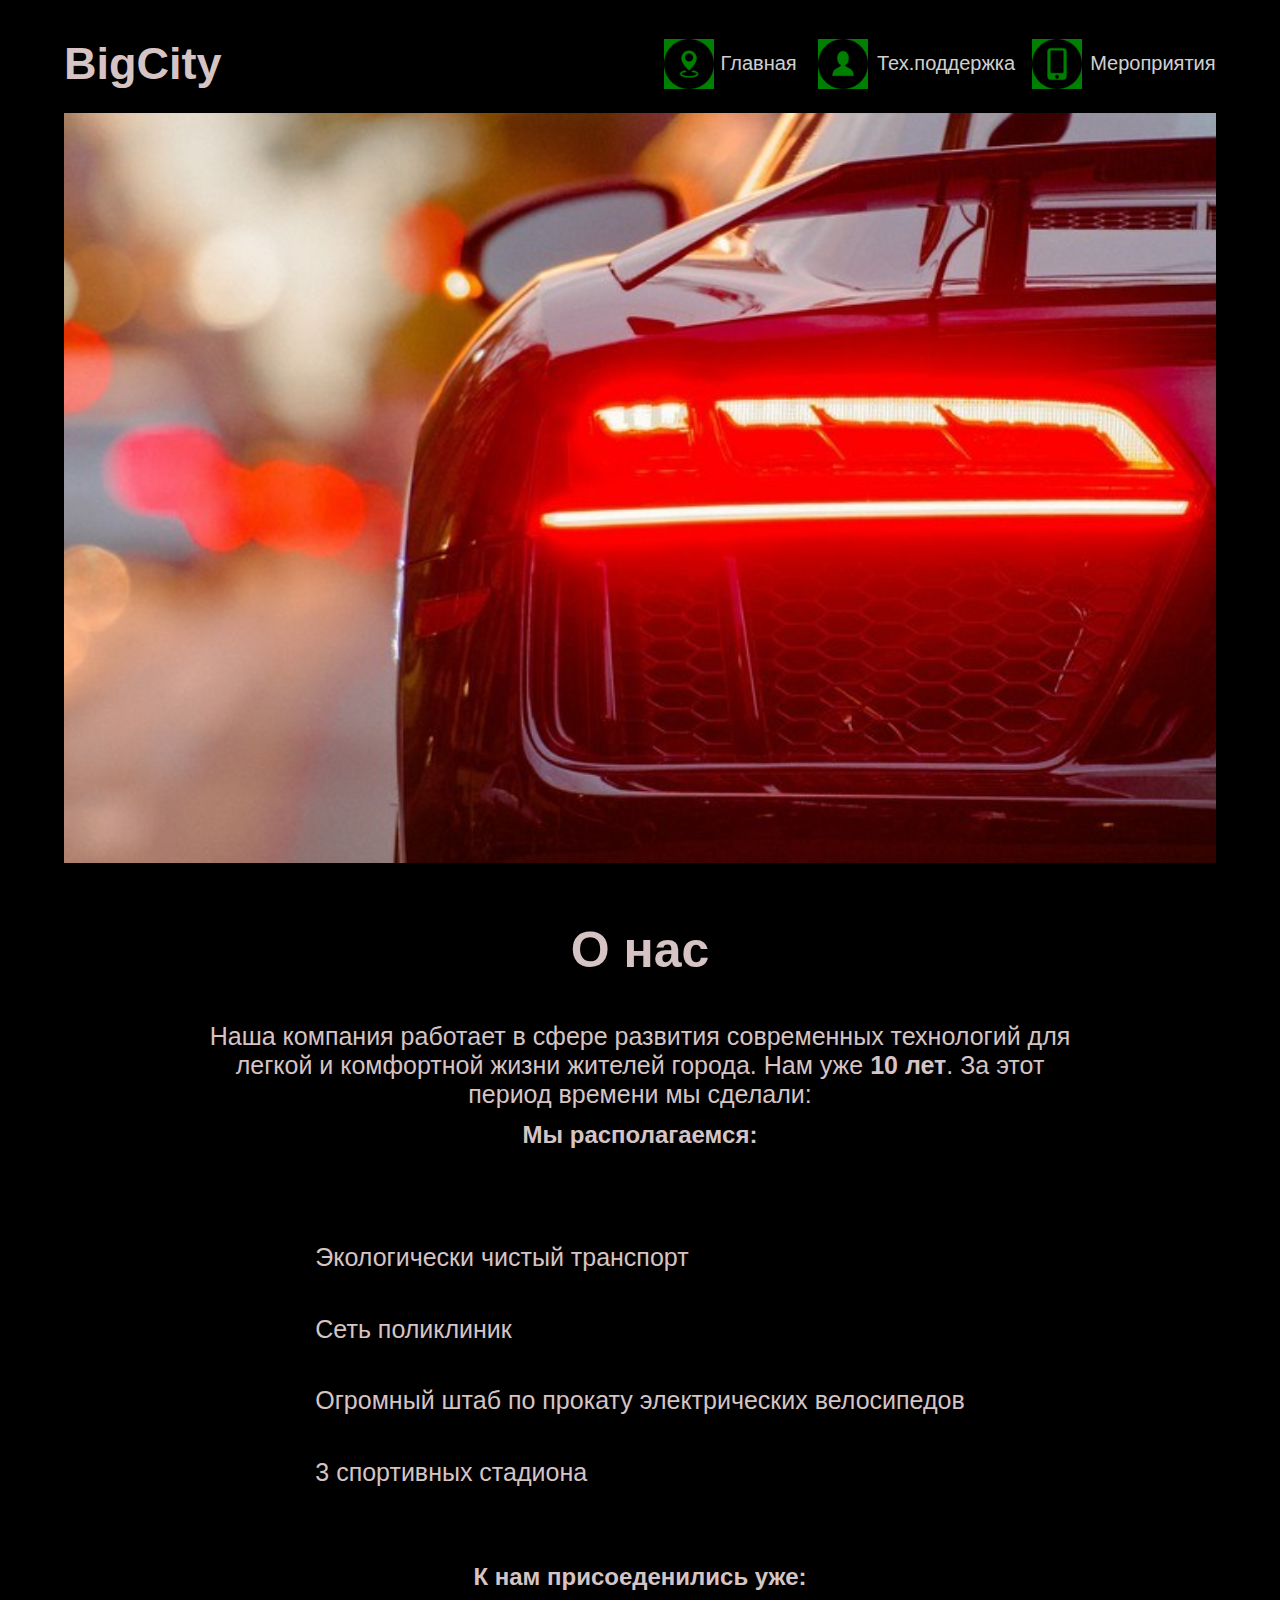
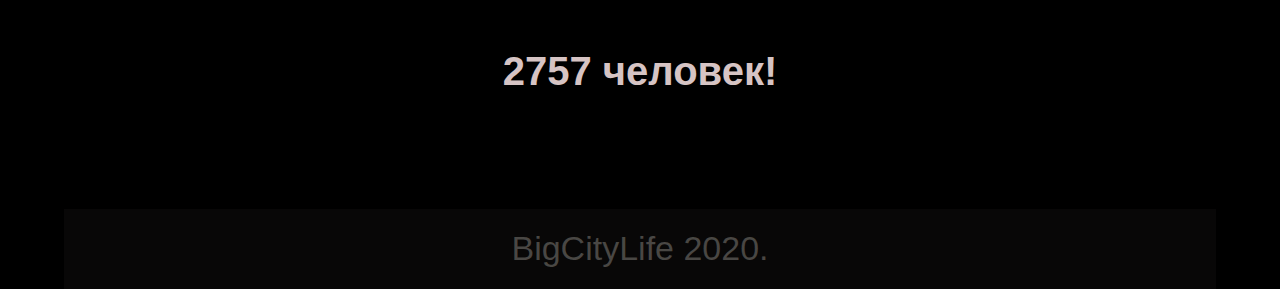
==== index1.html @ b47596a4 "commit" ====
<!DOCTYPE html>
<html lang="en">
<head>
    <meta charset="UTF-8">
    <meta name="viewport" content="width=device-width, initial-scale=1.0">
    <link rel="stylesheet" href="css/fonts.css">
    <link rel="shortcut icon" href="/icons/icon.png" type="image/png">
    <title>BigCity - О нас</title>
</head>
<body>
    <header id="header">
        <div class="logo">
            <h2>BigCity</h2>
        </div>
        <div>
        <nav>
            <button id = "phone">Menu</button>
            <ul class="menu">
                <li>
                    <a href="index.html"><img src="/icons/icon-4.png" alt="">Главная</a>
                </li>
                <li>

                    <a href="index2.html"><img src="/icons/icon-2.png" alt="">Тех.поддержка</a>

                </li>
                <li>
                    <a href="index3.html"><img src="/icons/icon-3.png" alt="">Мероприятия</a>
                
                </li>
            </ul>
        </nav>
        </div>
    </header>
    <section>
        <div class = "shapka fon2">
        </div>
    </section>
    <section>
        <div class= "section position">
           <div class = "comment">
           <h2>О нас</h2>
           <p> Наша компания работает в сфере развития современных технологий для легкой и комфортной жизни
                жителей города. Нам уже <strong>10 лет</strong>. За этот период времени мы сделали:</p>
               </div>
               <div>
                   <h2 class="geo">Мы располагаемся:  </h2>
                   <div class = 'carta'>
                   <script type="text/javascript" charset="utf-8" async src="https://api-maps.yandex.ru/services/constructor/1.0/js/?um=constructor%3A6254623eac0a14fa5d5d8fa175fbe306f7fb29cbd4ab9bb5e88416cd21ce7368&amp;width=500&amp;height=400&amp;lang=ru_RU&amp;scroll=true">
                </script>
                 </div>
               </div>
                <div class = "list">
                <ul>
                    <li>Экологически чистый транспорт</li>
                    <li> Сеть поликлиник</li>
                    <li>Огромный штаб по прокату электрических велосипедов</li>
                    <li>3  спортивных стадиона</li>
                </ul>
                </div>
                </div>
                <div class="scetcik"><h2>К нам присоеденились уже:</h2>
                   <h3 id="schet"><h3>
                </div>
              
        </div>
    </section>
    <footer>
        <div class="footer">
          <p>BigCityLife 2020.</p>
        </div>
     </footer>
     <script src="js/jquery-3.5.1.min.js"></script>
     <script src="js/app.js"></script>
</body>
</html>
---- css/fonts.css ----
*{
  margin: 0;
  padding: 0;
  box-sizing: border-box;
}
body{
  -ms-user-select: none; 
		-moz-user-select: none; 
		-webkit-user-select: none; 
		user-select: none; 
  display:flex;
 flex-direction: column;
 margin-left:5%;
 margin-right: 5%;
 margin-top:2%;
  background: black;
  color:rgb(214, 196, 196);
  font-family: Verdana, Geneva, Tahoma, sans-serif;
}
header{
  display: flex;
  flex:1 0 auto;
  align-items: center;
}
.logo{
  flex-grow: 1;
}
.logo h2{
  font-size: 45px;
}

.shapka{
  margin-top:1%;
  height: 750px;
  display:flex;
  justify-content:center;
  align-items:stretch;
}
.fon1{
  background:url(../backgrounds/03.jpg) no-repeat center top / cover ;
}
.fon2{
  background:url(../backgrounds/05.jpg) no-repeat center top / cover ;
}
.fon3{
  background:url(../backgrounds/02.jpg) no-repeat center top / cover ;
}
.fon4{
  background:url(../backgrounds/09.jpg) no-repeat center top / cover ;
}
#imgs{
  display:flex;
  flex-wrap: wrap;
  justify-content: center;
}
@media(min-width:961px){
   .menu{
    background: rgba(0, 0, 0, 0.641);
   margin-right: 5%;
  display: flex;
  list-style:none;
  }
.menu img{
    margin-right:5%;
}
.menu li a:not(first-child){
  margin-left:2%;
}
.menu li a:hover{
  transition: 900ms;
  border-color: green;
}
.menu li a{
  display: flex;
  align-items: center;
  border: 3px solid transparent;
  padding: 10px;
  text-decoration:none;
  font-size:20px;
  color:rgba(255, 255, 255, 0.836);
  text-align: center;
  
}

.menu img{
  height: 50px;
  width: 50px;
  background:green; 
 }
  #phone{
  display:none;
}
  .content{
    margin-top: 5%;
    flex-basis: 21%;
    width: 100%;
    position: relative;
    border:4px solid transparent; 
    border-radius: 7%;
  }
  .content:hover{
    border-color:green;
    transition: 2000ms;
  }
  .content:not(first-child){
    margin-left:3%;
  }
  .content img{
    width: 350px;
    height: 250px;
    margin-top:3%;
    border-radius: 7%;
  }
  .content p{
    font-size: 25px;
    display: flex;
  justify-content: center;
  }
}
@media(max-width:960px){
  .position h2{
    position: relative;
  }
#phone{
  width: 150px;
  height: 50px;
  font-size: 30px;
  background: rgba(31, 28, 28, 0.527);
  color:green;
  font-family:'Franklin Gothic Medium', 'Arial Narrow', Arial, sans-serif;
  border-radius: 5px;
}
  .menu{
    margin-right: 5%;
    margin-top: 3%;
    position: absolute;
    width: 430px;
    padding-left: 4%;
    right: 0;
    height: 300px;
    background: rgba(0, 0, 0, 0.641);
    border:2px solid rgba(15, 126, 57, 0.733);
    flex-direction: column;
    justify-content: center;
  display: none;
  list-style:none;
  
}
.menu img{
    margin-right:5%;
}
.menu li:not(first-child){
  margin-top: 3%;
}
.menu li a:hover{
  transition: 900ms;
  border-color: green;
}
.menu li a{
  display: flex;
  align-items: center;
  width: 97%;
  border: 3px solid transparent;
  padding: 10px;
  text-decoration:none;
  font-size:20px;
  color:rgba(255, 255, 255, 0.836);
}
menu li a p{
  margin-left: 5%;
  text-decoration:none;
  font-size:20px;
  color:rgba(255, 255, 255, 0.836);
}
.menu img{
  height: 50px;
  width: 50px;
  background:green; 
 }
  .content{
    margin-top:5%;
    width: 100%;
    position: relative;
    border:4px solid transparent; 
    border-radius: 5%;
  }
  .content:hover{
    border-color:red;
    transition: 2000ms;
  }
  .content:not(first-child){
    margin-left:3%;
  }
  .content img{
    width: 100%;
    margin-top:3%;
    border-radius: 5%;
  }
  .content p{
    display: flex;
  justify-content: center;
    color: green;
    font-size: 35px;
  }
}
.section{
  margin-top:5%;
  display:flex;
  flex:1 0 auto;
  align-items: center;
  flex-direction: column;
}
.comment{
  position: relative;
  width: 75%;
}
.comment h2{
  display: flex;
justify-content: center;
font-size: 50px;
}
.comment p {
  text-align: center;
  margin-top:5%;
  font-size: 25px;
}
.list{
  margin-top:5%;
  font-size: 25px;
}
.list li{
  list-style: none;
 margin-top:1%;
 border-radius: 5px;
 border:3px solid transparent;
 padding: 15px;
}
.list li:hover{
  border-color:green;
  transition: 2000ms;
}
.register{
  display:flex;
  flex:1 0 auto;
  align-items: center;
  flex-direction: column;
  margin-top:5%;
}
.register h1{
  font-size: 30px;
}
.register p{
  margin-top: 5%;
  font-size: 25px;
  text-align: center;
}
.register button,input{
  margin-top:5%;
}
.register input{
  width: 50%;
  height: 50px;
  background: rgba(88, 82, 82, 0.329);
  padding: 15px;
  font-size: 20px;
  border:2px solid rgba(255, 255, 255, 0.452);
}
.register button{
  width: 30%;
  height: 50px;
  font-size: 30px;
  color:white;
  background: black;
  border-radius:15px;
}
.register input,button:active{
  color:green;
  border-color: green;
}
.footer{
  width: 100%;
  height:80px;
  display: flex;
  flex-direction: column;
  justify-content: center;
  align-items: center;
  margin-top:10%;
  background: rgba(47, 45, 45, 0.164);
  color: rgba(199, 194, 185, 0.342);
  font-size: 34px;
}
.scetcik{
  display: flex;
  flex-direction: column;
  justify-content: center;
  align-items: center;
  margin-top:5%;
}
#schet{
  margin-top: 5%;
  font-size: 40px;
}
.add_v{
  position: fixed;
  width: 100%;
  height: 100%;
  top:0;
  left: 0;
  display: flex;
  align-items: center;
  justify-content:center;
  flex-direction: column; 
  background:rgba(31, 29, 29, 0.685);
  background-color: rgba(31, 29, 29, 0.685);
}
.add_v button{
width: 100px;
height: 50px;
margin-top:15%;
border-radius: 5px;
background: rgba(8, 7, 6, 0.219);
color:green;
font-size: 20px;
}
.add{
  display: flex;
  justify-content: center;
  align-items: center;
  flex-direction: column;
  background: black;
  width: 450px;
  height: 500px;
  border-radius: 5%;
  border:2px solid rgba(255, 255, 255, 0.472);
}
.img img{
  display: flex;
  justify-content: center;
  align-items: center;
  flex-direction: column;
  background: black;
  border-radius: 5%;
  border:2px solid rgba(255, 255, 255, 0.472);
  border-radius: 5px;
  animation: img 1s;
}
.add{
margin-top: 10%;
}
#add{
  display: none;
}
#img{
  display: none;
}
@keyframes img{
  0%{
    width: 0px;
    height: 0px;
  }
  100%{
    width: 750px;
    height: 500px;
  }
}
.introduction{
    
  margin-top: 5%;
  margin-left: 10%;
  margin-right: 10%;
  display:flex;
  flex-flow:column-reverse;
  flex-direction: row;
  justify-content: flex-start;
  align-items: center; 
  
  
}

.introduction img {
  
  height: 250px;
  width: 250px;
  border-radius: 50%;
  border:3px solid green;
}
.introduction img:hover{
  height: 300px;
  width: 300px;
  transition: 0.6s;
}
.introduction p {
  border:2px solid green;
  margin-left: 20px;
  margin-right: 20px;
  padding: 30px;
  color:rgba(255, 255, 255, 0.808);
}
.introduction p:hover{
  font-size: 30px;
  transition: 0.6s;
}
.paragraf {
  font-size: 25px;
  border-radius: 5px;
  color:green;
}
.geo{
  margin-top: 5%;
  display: flex;
  flex-flow:column-reverse;
  flex-direction: row;
  justify-content: center;
  align-items: center; 
}
.carta{
  margin-top: 5%;
}
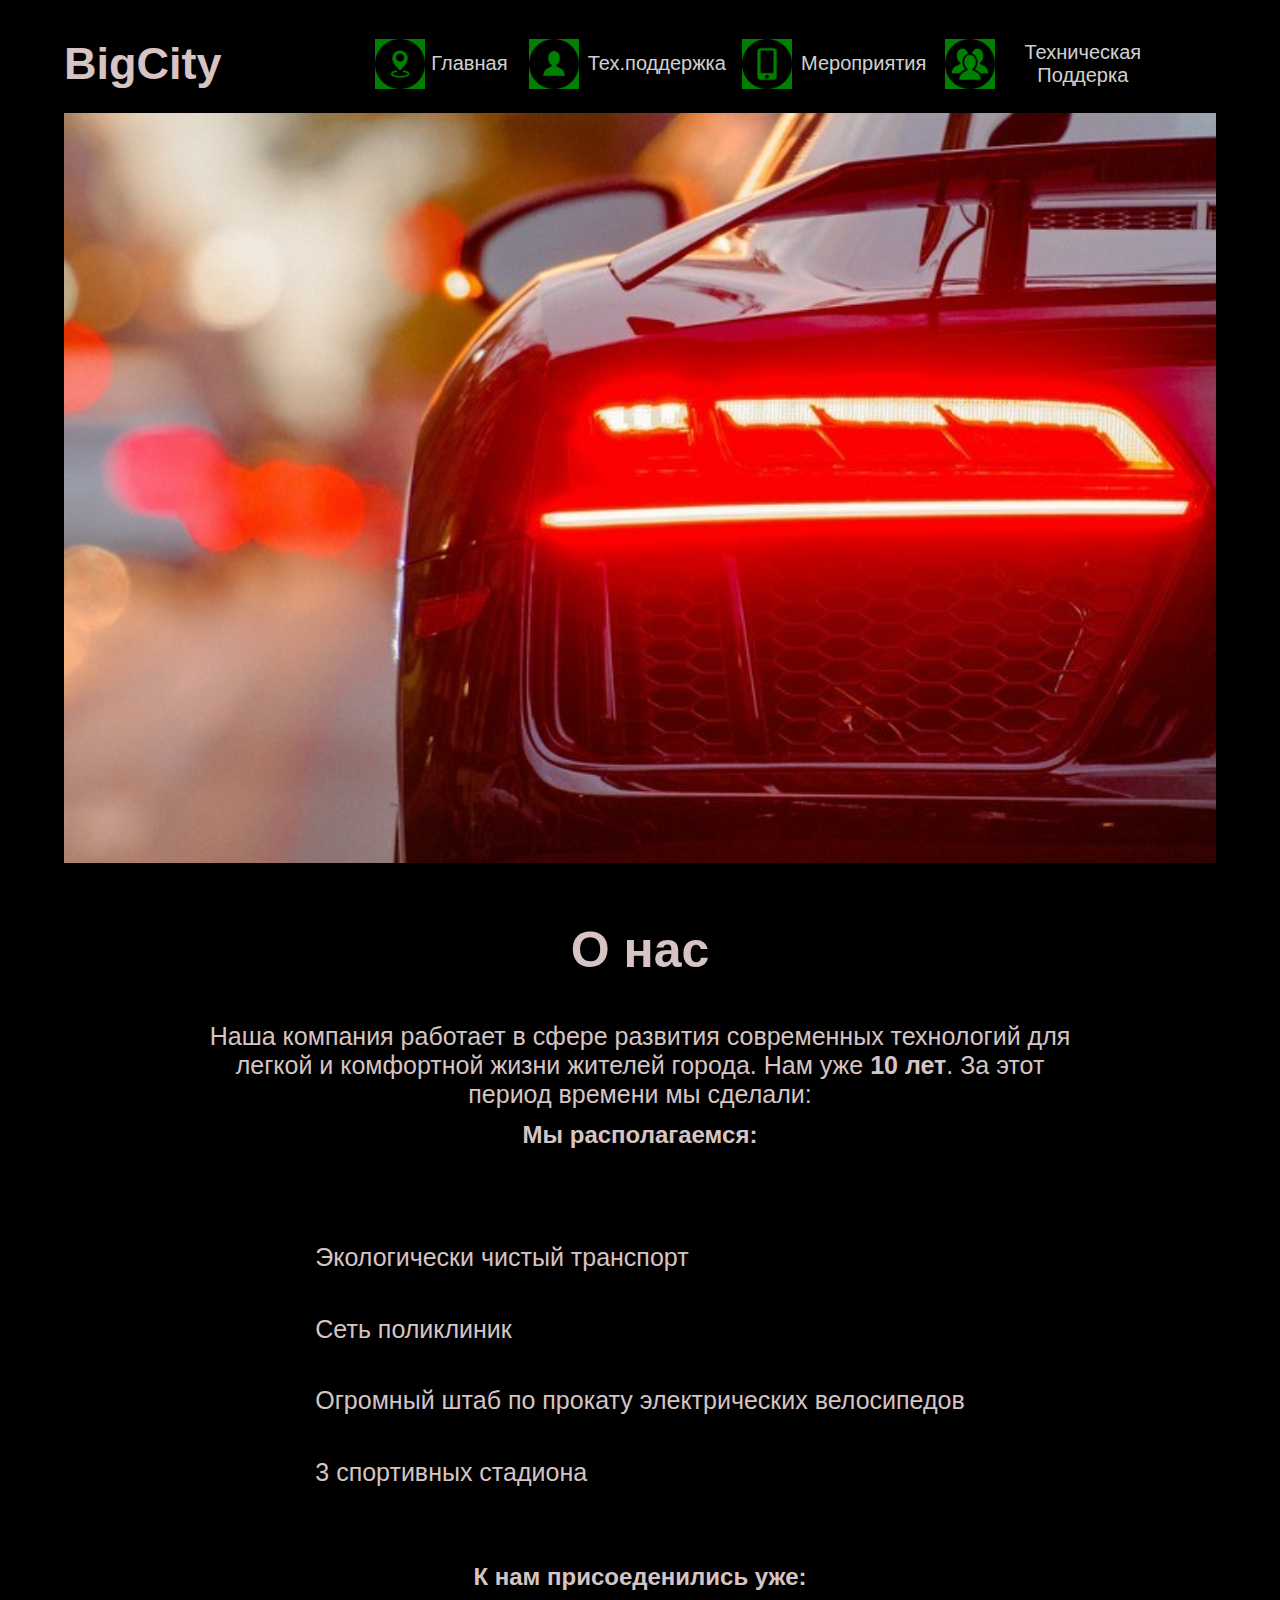
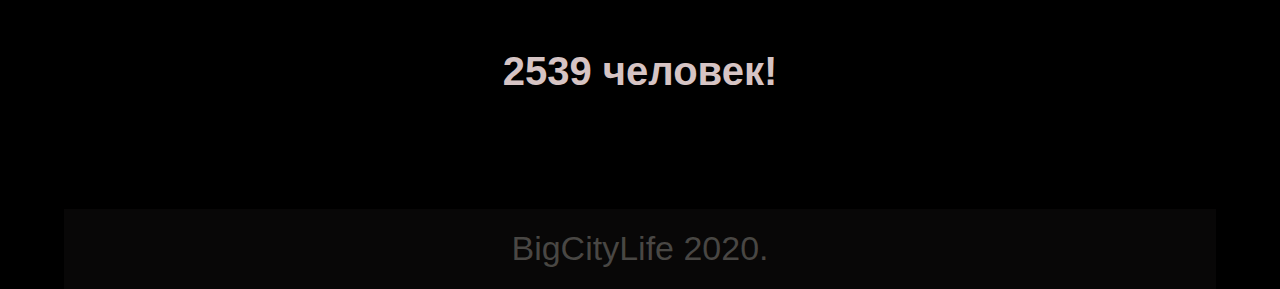
==== commit 67bfc117: "new blog" ====
--- a/index1.html
+++ b/index1.html
@@ -27,6 +27,10 @@
                 <li>
                     <a href="index3.html"><img src="/icons/icon-3.png" alt="">Мероприятия</a>
                 
+                </li>
+                <li>
+                    <a href="shop.html"><img src="/icons/icon-5.png" alt="">Техническая Поддерка</a>
+                    
                 </li>
             </ul>
         </nav>
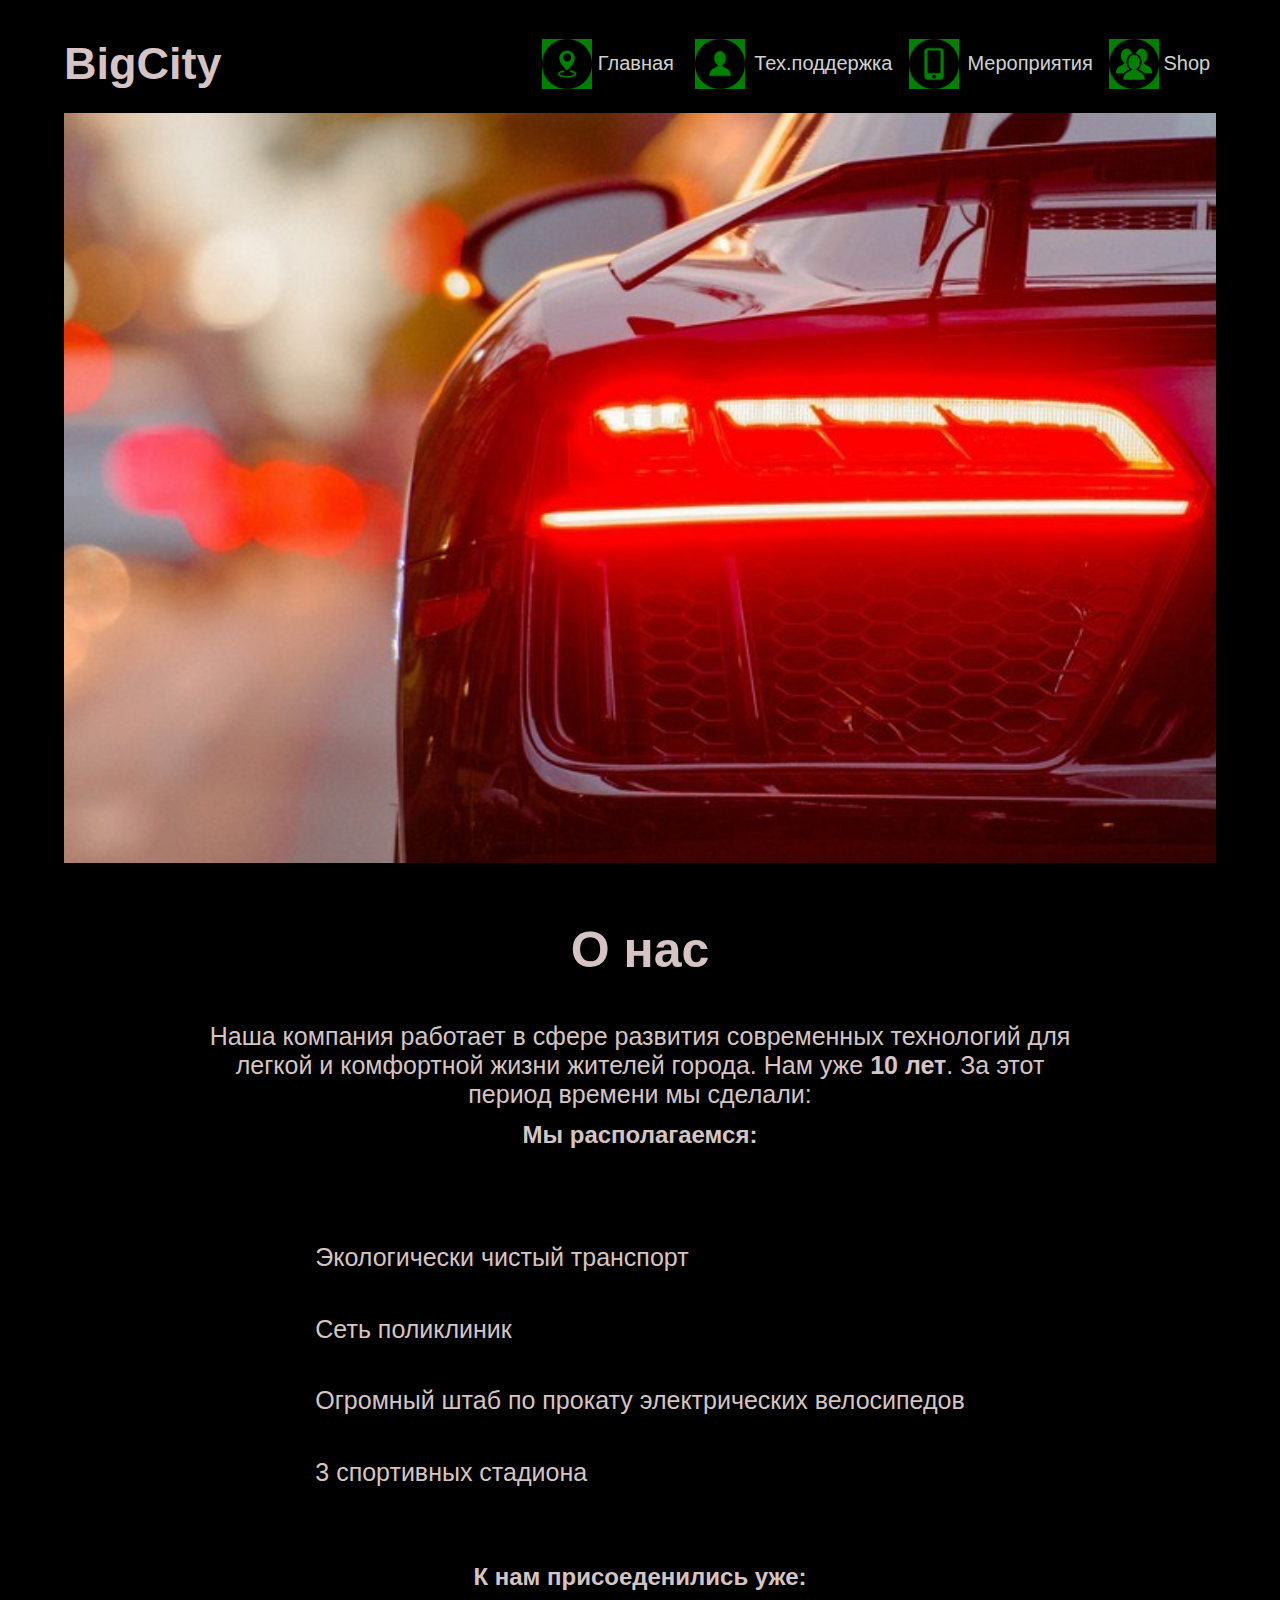
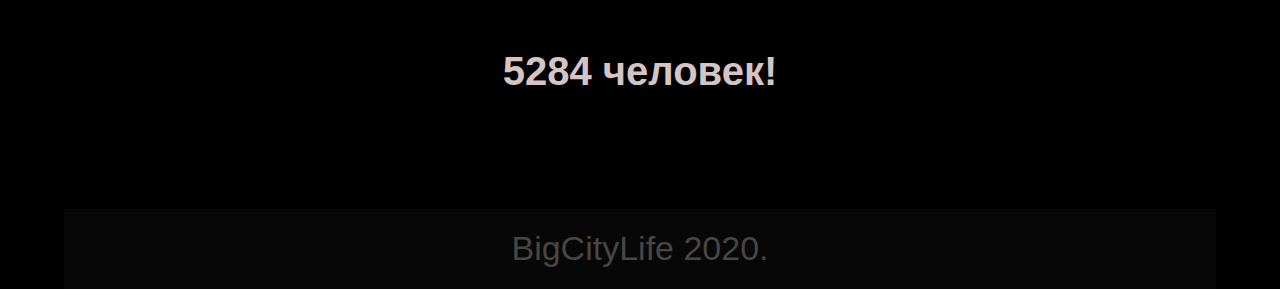
==== commit 3e2991c5: "commit" ====
--- a/index1.html
+++ b/index1.html
@@ -29,7 +29,7 @@
                 
                 </li>
                 <li>
-                    <a href="shop.html"><img src="/icons/icon-5.png" alt="">Техническая Поддерка</a>
+                    <a href="shop.html"><img src="/icons/icon-5.png" alt="">Shop</a>
                     
                 </li>
             </ul>
--- a/css/fonts.css
+++ b/css/fonts.css
@@ -137,7 +137,7 @@
     width: 430px;
     padding-left: 4%;
     right: 0;
-    height: 300px;
+    height: 360px;
     background: rgba(0, 0, 0, 0.641);
     border:2px solid rgba(15, 126, 57, 0.733);
     flex-direction: column;
